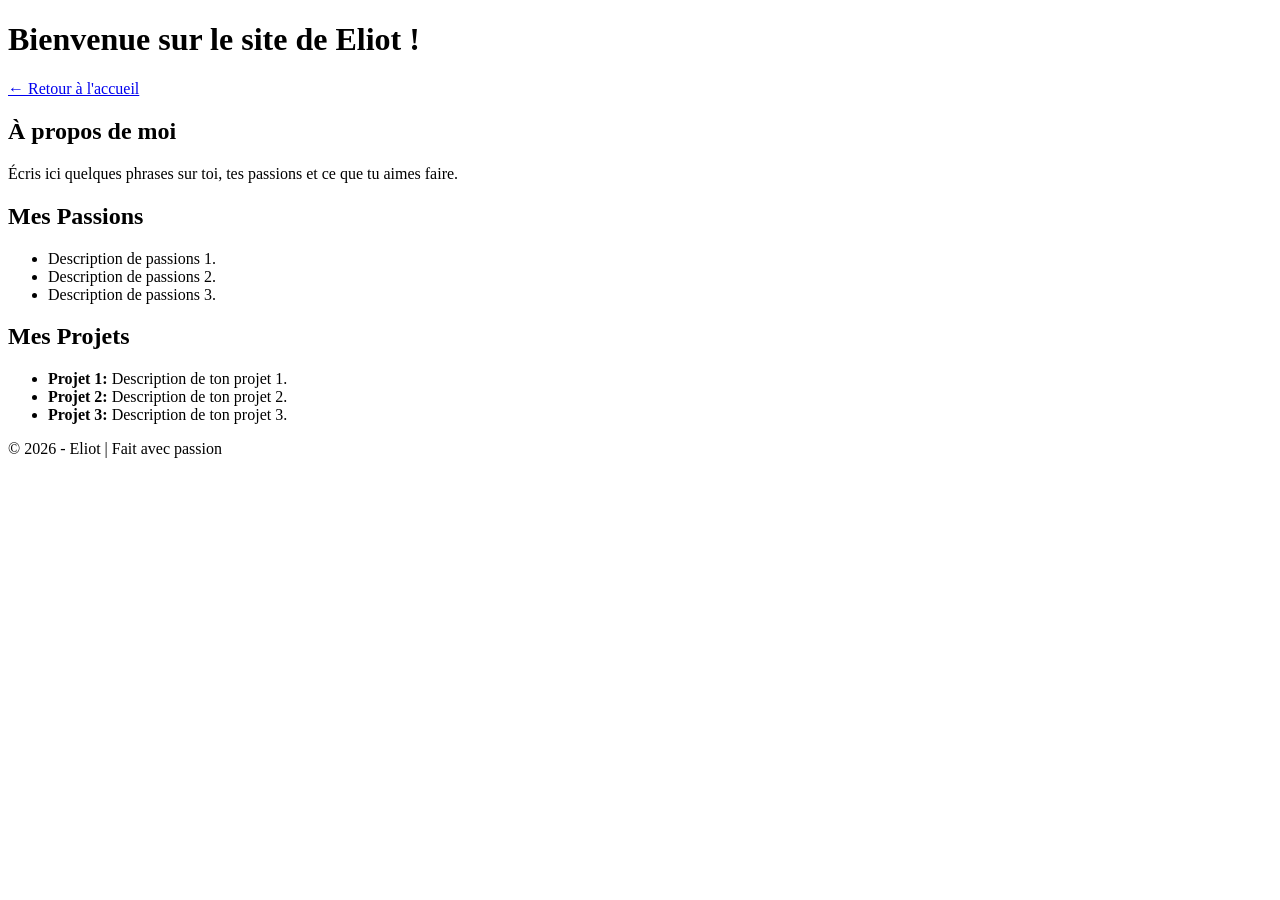
==== eliot.html @ 7e7eb0a7 "ajout du fichier index.html et eliot.html" ====
<!DOCTYPE html>
<html lang="fr">
<head>
    <meta charset="UTF-8">
    <meta name="viewport" content="width=device-width, initial-scale=1.0">
    <title>Mon Portfolio - Eliot</title>
    <link rel="stylesheet" href="style.css">
</head>
<body>
    <header>
        <h1> Bienvenue sur le site de Eliot ! </h1>
        <p><a href="index.html">← Retour à l'accueil </a></p>
    </header>
    <main>
        <section>
            <h2>À propos de moi</h2>
            <p>Écris ici quelques phrases sur toi, tes passions et ce que tu aimes faire.</p>
        </section>
        <section>
            <h2>Mes Passions</h2>
            <ul>
                <li> Description de passions 1.</li>
                <li> Description de passions 2.</li>
                <li> Description de passions 3.</li>
            </ul>
        </section>
        <section>
            <h2>Mes Projets</h2>
            <ul>
                <li><strong>Projet 1:</strong> Description de ton projet 1.</li>
                <li><strong>Projet 2:</strong> Description de ton projet 2.</li>
                <li><strong>Projet 3:</strong> Description de ton projet 3.</li>
            </ul>
        </section>
    </main>
    <footer>
        <p>© 2026 - Eliot | Fait avec passion</p>
    </footer>
    <script src="script.js"></script>
</body>
</html>
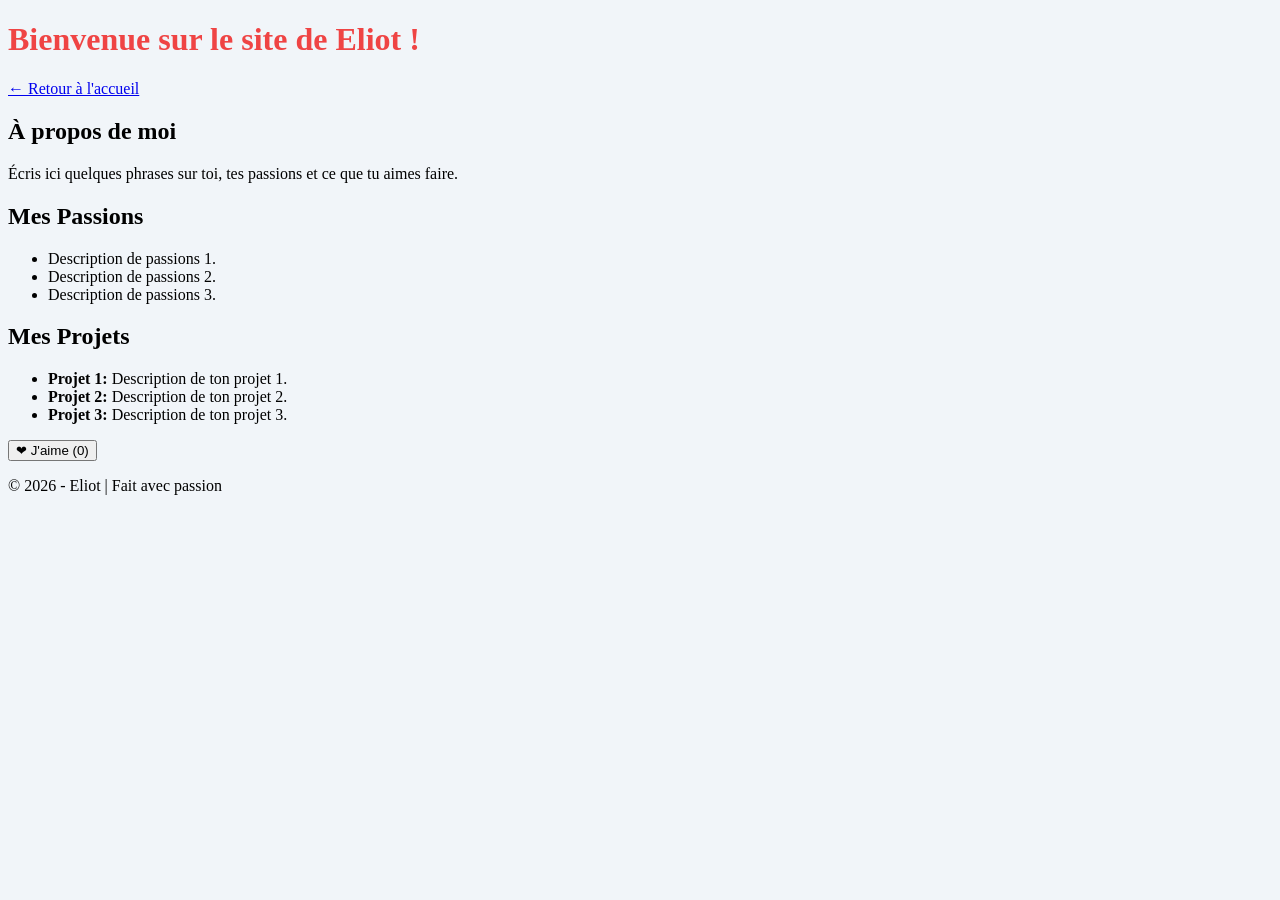
==== commit e7ba45e3: "pitite amélioration" ====
--- a/eliot.html
+++ b/eliot.html
@@ -4,7 +4,7 @@
     <meta charset="UTF-8">
     <meta name="viewport" content="width=device-width, initial-scale=1.0">
     <title>Mon Portfolio - Eliot</title>
-    <link rel="stylesheet" href="style.css">
+    <link rel="stylesheet" href="eliot.css">
 </head>
 <body>
     <header>
@@ -32,10 +32,11 @@
                 <li><strong>Projet 3:</strong> Description de ton projet 3.</li>
             </ul>
         </section>
+        <button id="my_like_button" class="btn">❤ J'aime (0)</button>
     </main>
     <footer>
         <p>© 2026 - Eliot | Fait avec passion</p>
     </footer>
-    <script src="script.js"></script>
+    <script src="eliot.js"></script>
 </body>
 </html>
--- a/eliot.css
+++ b/eliot.css
@@ -0,0 +1,6 @@
+header h1 {
+color: #ef4444; 
+}
+body {
+background-color: #f1f5f9;
+}
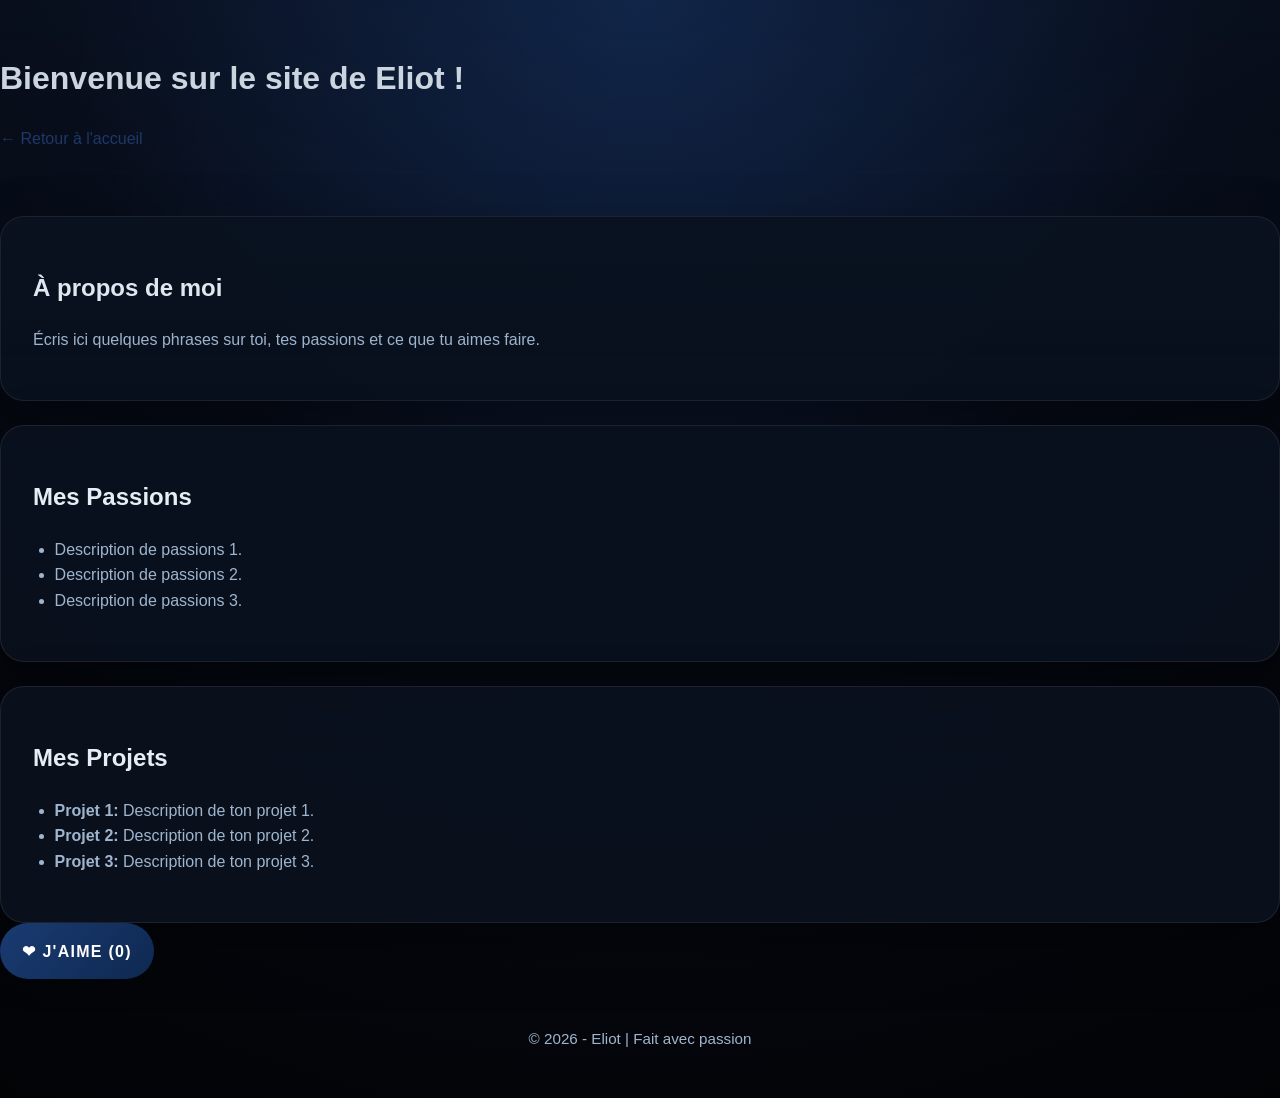
==== commit 44c9e200: "amélioration IA du style.css" ====
--- a/eliot.html
+++ b/eliot.html
@@ -4,7 +4,7 @@
     <meta charset="UTF-8">
     <meta name="viewport" content="width=device-width, initial-scale=1.0">
     <title>Mon Portfolio - Eliot</title>
-    <link rel="stylesheet" href="eliot.css">
+    <link rel="stylesheet" href="style.css">
 </head>
 <body>
     <header>
--- a/style.css
+++ b/style.css
@@ -0,0 +1,211 @@
+/* Dark blue and black theme */
+:root {
+  color-scheme: dark;
+  --bg: #070b16;
+  --surface: #0d1320;
+  --surface-strong: #131f31;
+  --accent: #1e3a6d;
+  --accent-soft: #2f4f8c;
+  --text: #e6eef5;
+  --muted: #9fb5ce;
+  --border: rgba(255, 255, 255, 0.08);
+}
+
+* {
+  box-sizing: border-box;
+}
+
+html, body {
+  margin: 0;
+  padding: 0;
+  min-height: 100%;
+}
+
+body {
+  font-family: "Segoe UI", Roboto, Helvetica, Arial, sans-serif;
+  line-height: 1.6;
+  color: var(--text);
+  background: radial-gradient(circle at top, #112549 0%, #070b16 45%, #020305 100%);
+}
+
+body::before {
+  content: "";
+  position: fixed;
+  inset: 0;
+  background: linear-gradient(180deg, rgba(18, 40, 72, 0.16), transparent 40%);
+  pointer-events: none;
+}
+
+img, picture, video, canvas, svg {
+  display: block;
+  max-width: 100%;
+}
+
+a {
+  color: var(--accent);
+  text-decoration: none;
+}
+
+a:hover,
+button:hover {
+  color: #99b4e1;
+}
+
+button,
+input,
+textarea,
+select {
+  font: inherit;
+}
+
+button {
+  cursor: pointer;
+}
+
+.container {
+  width: min(1120px, calc(100% - 2rem));
+  margin: 0 auto;
+  padding: 2rem 0;
+}
+
+header {
+  padding: 2rem 0 1.5rem;
+}
+
+.site-title {
+  margin: 0;
+  font-size: clamp(2rem, 5vw, 3.5rem);
+  letter-spacing: 0.04em;
+}
+
+.site-tagline {
+  margin: 0.75rem 0 0;
+  color: var(--muted);
+  max-width: 42rem;
+}
+
+section {
+  background: rgba(10, 17, 30, 0.94);
+  border: 1px solid var(--border);
+  border-radius: 24px;
+  padding: 2rem;
+  margin-top: 1.5rem;
+  box-shadow: 0 24px 60px rgba(0, 0, 0, 0.35);
+}
+
+.section-title {
+  margin: 0 0 1rem;
+  font-size: clamp(1.4rem, 2.2vw, 2rem);
+}
+
+.grid {
+  display: grid;
+  gap: 1.5rem;
+}
+
+.card-grid {
+  grid-template-columns: repeat(auto-fit, minmax(240px, 1fr));
+}
+
+.card {
+  background: rgba(9, 16, 29, 0.96);
+  border: 1px solid rgba(255, 255, 255, 0.07);
+  border-radius: 20px;
+  padding: 1.6rem;
+  transition: transform 0.25s ease, border-color 0.25s ease, box-shadow 0.25s ease;
+}
+
+.card:hover {
+  transform: translateY(-4px);
+  border-color: rgba(30, 58, 109, 0.7);
+  box-shadow: 0 24px 40px rgba(11, 21, 40, 0.55);
+}
+
+.card-title {
+  margin: 0 0 0.75rem;
+  font-size: 1.15rem;
+  color: #d0e5ff;
+}
+
+.card-text,
+p,
+li {
+  color: var(--muted);
+}
+
+ul {
+  padding-left: 1.35rem;
+}
+
+.button,
+.btn,
+button {
+  display: inline-flex;
+  align-items: center;
+  justify-content: center;
+  gap: 0.5rem;
+  background: linear-gradient(135deg, #1a3b72, #0e2850);
+  color: #fff;
+  border: none;
+  border-radius: 999px;
+  padding: 0.95rem 1.4rem;
+  text-transform: uppercase;
+  letter-spacing: 0.08em;
+  font-weight: 700;
+  transition: transform 0.2s ease, box-shadow 0.2s ease;
+}
+
+.button:hover,
+.btn:hover,
+button:hover {
+  transform: translateY(-1px);
+  box-shadow: 0 18px 30px rgba(26, 60, 126, 0.45);
+}
+
+footer {
+  padding: 2rem 0;
+  text-align: center;
+  color: var(--muted);
+  font-size: 0.95rem;
+}
+
+input,
+textarea,
+select {
+  width: 100%;
+  background: rgba(13, 19, 33, 0.92);
+  border: 1px solid rgba(255, 255, 255, 0.08);
+  border-radius: 16px;
+  padding: 0.95rem 1rem;
+  color: var(--text);
+  outline: none;
+}
+
+input:focus,
+textarea:focus,
+select:focus {
+  border-color: var(--accent);
+  box-shadow: 0 0 0 3px rgba(30, 58, 109, 0.18);
+}
+
+blockquote {
+  margin: 0;
+  padding: 1.5rem 1.5rem 1.5rem 1.4rem;
+  border-left: 4px solid var(--accent);
+  background: rgba(18, 36, 62, 0.7);
+  color: var(--muted);
+}
+
+@media (max-width: 640px) {
+  .container {
+    padding: 1.5rem 0;
+  }
+
+  section {
+    padding: 1.5rem;
+  }
+
+  .site-title {
+    font-size: 2.3rem;
+  }
+}
